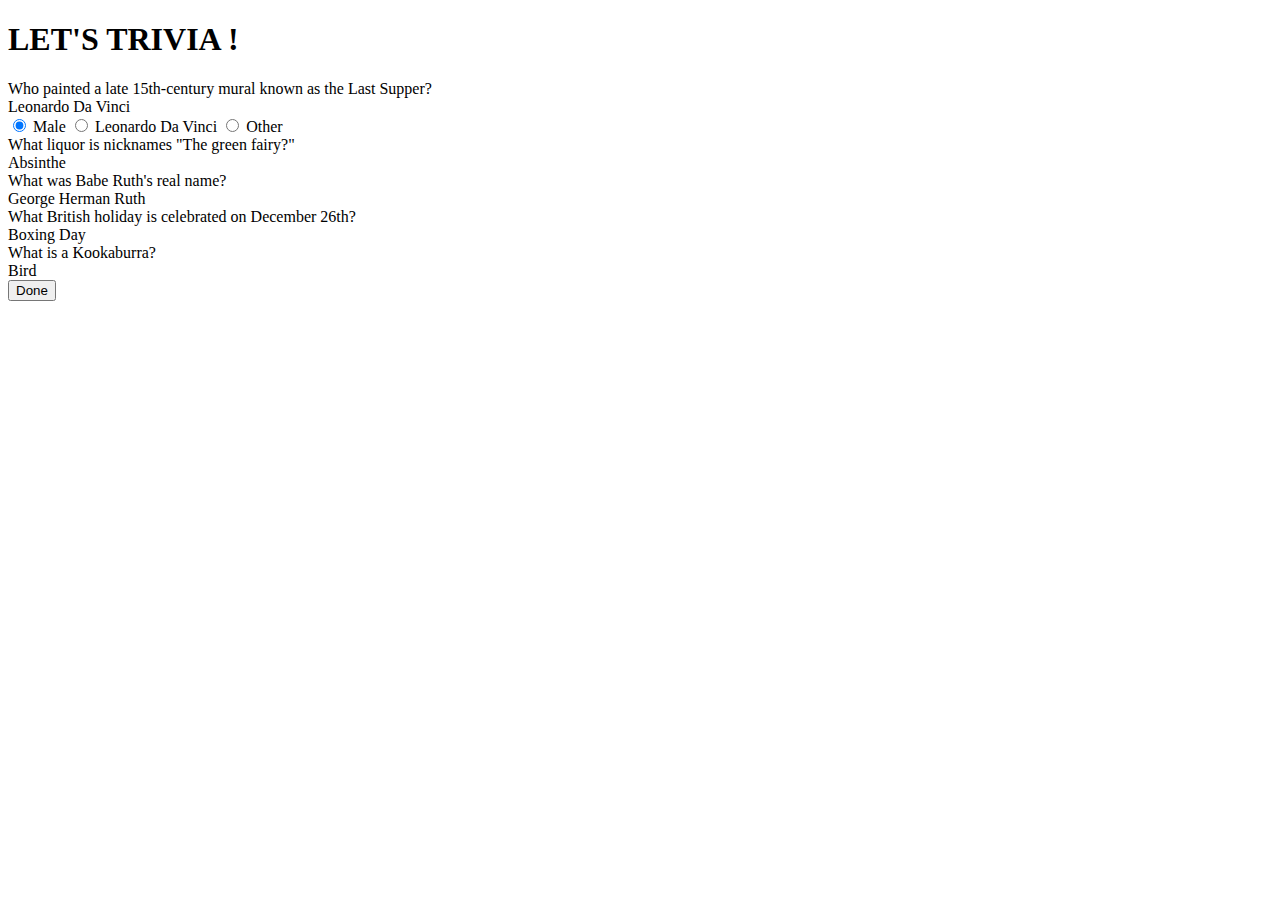
==== index.html @ fba0454f "html done" ====
<!DOCTYPE html>
<html lang="en-us">
<head>
	<meta charset="utf-8">

	<link rel="stylesheet" href="assets/css/style.css">

	<script src="https://ajax.googleapis.com/ajax/libs/jquery/3.1.0/jquery.min.js"></script>

	<title>Trivia Game</title>
</head>
<body>
	<div class="wrapper">

		<div class="container">
			<h1 class="header"> LET'S TRIVIA ! </h1>
			<div class="questions">Who painted a late 15th-century mural known as the Last Supper?
			</div>
			Leonardo Da Vinci

			<form>
  				<input type="radio" name="gender" value="q1" checked> Male
 				 <input type="radio" name="gender" value="q2"> Leonardo Da Vinci
 				 <input type="radio" name="gender" value="q3"> Other
			</form>

			<div class="questions"> What liquor is nicknames "The green fairy?"
			</div>
			Absinthe

			<div class="questions">What was Babe Ruth's real name?
			</div>

			George Herman Ruth

			<div class="questions">What British holiday is celebrated on December 26th?
			</div>
			Boxing Day

			<div class="questions"> What is a Kookaburra?
			</div>
			 Bird


			 <form action="/action_page.php">
  			<input type="submit" value="Done">
			</form>



		</div>
		


	</div>

<script type="text/javascript" src="./assets/javascript/game.js"></script>

</body>
</html>
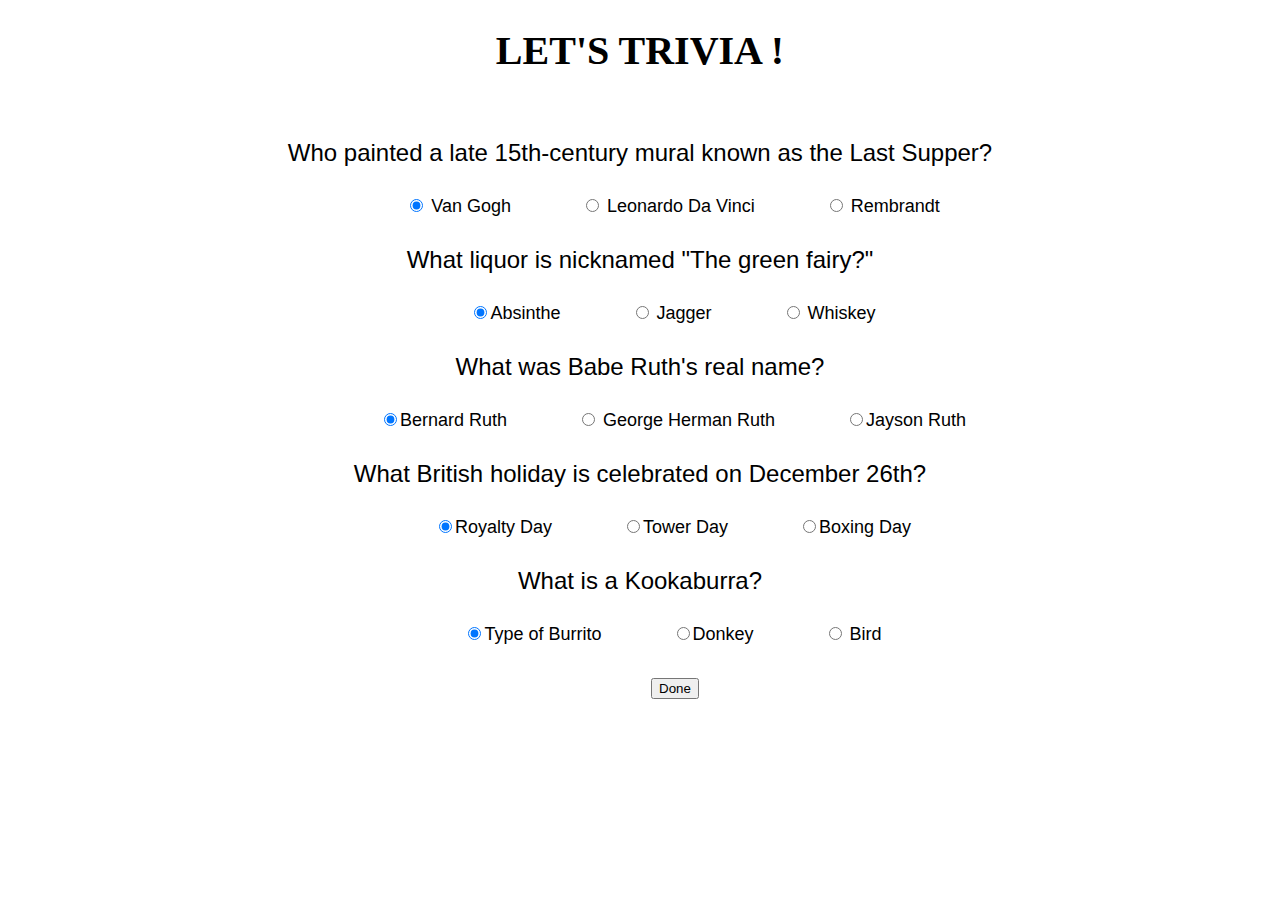
==== commit e82de9ae: "css style" ====
--- a/index.html
+++ b/index.html
@@ -1,60 +1,56 @@
 <!DOCTYPE html>
 <html lang="en-us">
+
 <head>
-	<meta charset="utf-8">
+    <meta charset="utf-8">
+    <link rel="stylesheet" href="assets/css/style.css">
+    <script src="https://ajax.googleapis.com/ajax/libs/jquery/3.1.0/jquery.min.js"></script>
+    <title>Trivia Game</title>
+</head>
 
-	<link rel="stylesheet" href="assets/css/style.css">
+<body>
+    <div class="wrapper">
+        <div class="container">
+            <h1 class="header"> LET'S TRIVIA ! </h1>
+            <p>Who painted a late 15th-century mural known as the Last Supper? </p>
+            <form class="buttons">
+                <input type="radio" name="q1" value="inc" checked class="btn"> Van Gogh
+                <input type="radio" name="q1" value="corr"> Leonardo Da Vinci
+                <input type="radio" name="q1" value="inc"> Rembrandt
+            </form>
+            <p>What liquor is nicknamed "The green fairy?" </p>
+            <form class="buttons">
+                <input type="radio" name="q1" value="inc" checked>Absinthe
+                <input type="radio" name="q1" value="corr"> Jagger
+                <input type="radio" name="q1" value="inc"> Whiskey
+            </form>
+            <p>What was Babe Ruth's real name?</p>
+            <form class="buttons">
+                <input type="radio" name="q1" value="inc" checked>Bernard Ruth
+                <input type="radio" name="q1" value="corr"> George Herman Ruth
+                <input type="radio" name="q1" value="inc">Jayson Ruth
+            </form>
+            <p>What British holiday is celebrated on December 26th? </p>
+            <form class="buttons">
+                <input type="radio" name="q1" value="inc" checked>Royalty Day
+                <input type="radio" name="q1" value="corr">Tower Day
+                <input type="radio" name="q1" value="inc">Boxing Day
+            </form>
+            <p>What is a Kookaburra?</p>
+            <form class="buttons">
+                <input type="radio" name="q1" value="inc" checked>Type of Burrito
+                <input type="radio" name="q1" value="corr">Donkey
+                <input type="radio" name="q1" value="inc"> Bird
+            </form>
+            <br>
+            <div class="done-btn">
+                <form action="/action_page.php">
+                    <input type="submit" value="Done">
+            </div>
+            </form>
+        </div>
+    </div>
+    <script type="text/javascript" src="./assets/javascript/app.js"></script>
+</body>
 
-	<script src="https://ajax.googleapis.com/ajax/libs/jquery/3.1.0/jquery.min.js"></script>
-
-	<title>Trivia Game</title>
-</head>
-<body>
-	<div class="wrapper">
-
-		<div class="container">
-			<h1 class="header"> LET'S TRIVIA ! </h1>
-			<div class="questions">Who painted a late 15th-century mural known as the Last Supper?
-			</div>
-			Leonardo Da Vinci
-
-			<form>
-  				<input type="radio" name="gender" value="q1" checked> Male
- 				 <input type="radio" name="gender" value="q2"> Leonardo Da Vinci
- 				 <input type="radio" name="gender" value="q3"> Other
-			</form>
-
-			<div class="questions"> What liquor is nicknames "The green fairy?"
-			</div>
-			Absinthe
-
-			<div class="questions">What was Babe Ruth's real name?
-			</div>
-
-			George Herman Ruth
-
-			<div class="questions">What British holiday is celebrated on December 26th?
-			</div>
-			Boxing Day
-
-			<div class="questions"> What is a Kookaburra?
-			</div>
-			 Bird
-
-
-			 <form action="/action_page.php">
-  			<input type="submit" value="Done">
-			</form>
-
-
-
-		</div>
-		
-
-
-	</div>
-
-<script type="text/javascript" src="./assets/javascript/game.js"></script>
-
-</body>
 </html>--- a/assets/css/style.css
+++ b/assets/css/style.css
@@ -0,0 +1,45 @@
+
+
+body,html {
+
+
+}
+
+
+h1{
+	text-align: center;
+	font-size: 40px;
+	margin-bottom: 60px;
+
+}
+
+
+p {
+	color: black;
+	font-size: 24px;
+	font-family: arial,helvetica,arial-narrow;
+	text-align: center;
+	padding: 5px;
+}
+
+
+.buttons {
+	font-size: 18px;
+	text-align: center;
+	font-family: arial,helvetica,arial-narrow;
+
+}
+
+input {
+
+	margin-left: 70px;
+}
+
+.done-btn {
+	text-align: center;
+	font-size: 34px;
+
+}
+
+
+
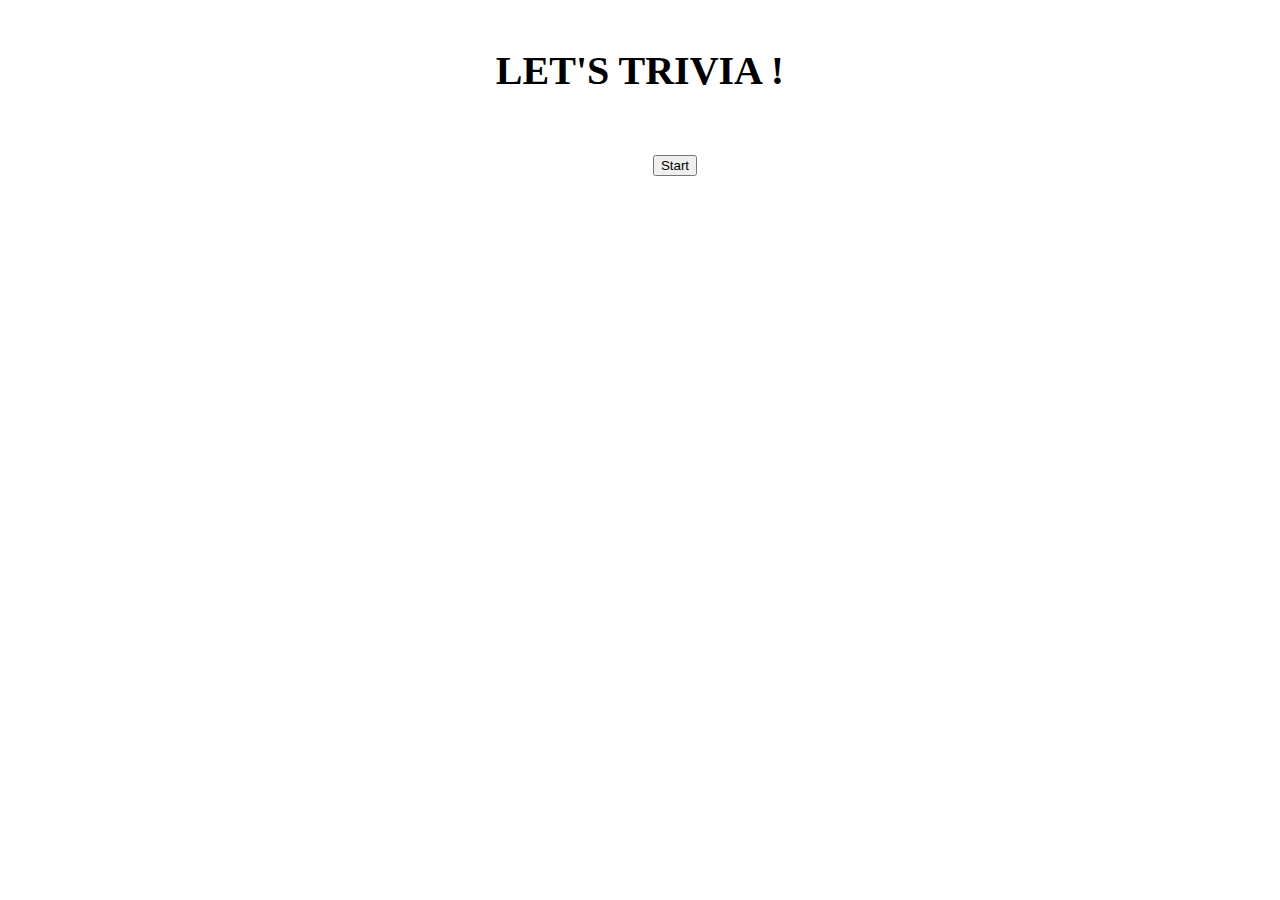
==== commit 004ba59c: "css changes" ====
--- a/index.html
+++ b/index.html
@@ -12,43 +12,14 @@
     <div class="wrapper">
         <div class="container">
             <h1 class="header"> LET'S TRIVIA ! </h1>
-            <p>Who painted a late 15th-century mural known as the Last Supper? </p>
+           
             <form class="buttons">
-                <input type="radio" name="q1" value="inc" checked class="btn"> Van Gogh
-                <input type="radio" name="q1" value="corr"> Leonardo Da Vinci
-                <input type="radio" name="q1" value="inc"> Rembrandt
-            </form>
-            <p>What liquor is nicknamed "The green fairy?" </p>
-            <form class="buttons">
-                <input type="radio" name="q1" value="inc" checked>Absinthe
-                <input type="radio" name="q1" value="corr"> Jagger
-                <input type="radio" name="q1" value="inc"> Whiskey
-            </form>
-            <p>What was Babe Ruth's real name?</p>
-            <form class="buttons">
-                <input type="radio" name="q1" value="inc" checked>Bernard Ruth
-                <input type="radio" name="q1" value="corr"> George Herman Ruth
-                <input type="radio" name="q1" value="inc">Jayson Ruth
-            </form>
-            <p>What British holiday is celebrated on December 26th? </p>
-            <form class="buttons">
-                <input type="radio" name="q1" value="inc" checked>Royalty Day
-                <input type="radio" name="q1" value="corr">Tower Day
-                <input type="radio" name="q1" value="inc">Boxing Day
-            </form>
-            <p>What is a Kookaburra?</p>
-            <form class="buttons">
-                <input type="radio" name="q1" value="inc" checked>Type of Burrito
-                <input type="radio" name="q1" value="corr">Donkey
-                <input type="radio" name="q1" value="inc"> Bird
-            </form>
-            <br>
-            <div class="done-btn">
-                <form action="/action_page.php">
-                    <input type="submit" value="Done">
+              
+                <input id="start-btn" type="button" value="Start" onclick="window.location.href='trivia.html'" />
             </div>
             </form>
         </div>
+    </div>
     </div>
     <script type="text/javascript" src="./assets/javascript/app.js"></script>
 </body>
--- a/assets/css/style.css
+++ b/assets/css/style.css
@@ -1,7 +1,8 @@
 
 
 body,html {
-
+	margin-top: 20px;
+	margin-bottom: 50px;
 
 }
 
@@ -14,7 +15,7 @@
 }
 
 
-p {
+p, #counter,.results {
 	color: black;
 	font-size: 24px;
 	font-family: arial,helvetica,arial-narrow;
@@ -33,13 +34,15 @@
 input {
 
 	margin-left: 70px;
+
 }
 
-.done-btn {
-	text-align: center;
-	font-size: 34px;
+#done-btn, #start-btn {
+	align-content: center;
+
 
 }
 
 
 
+
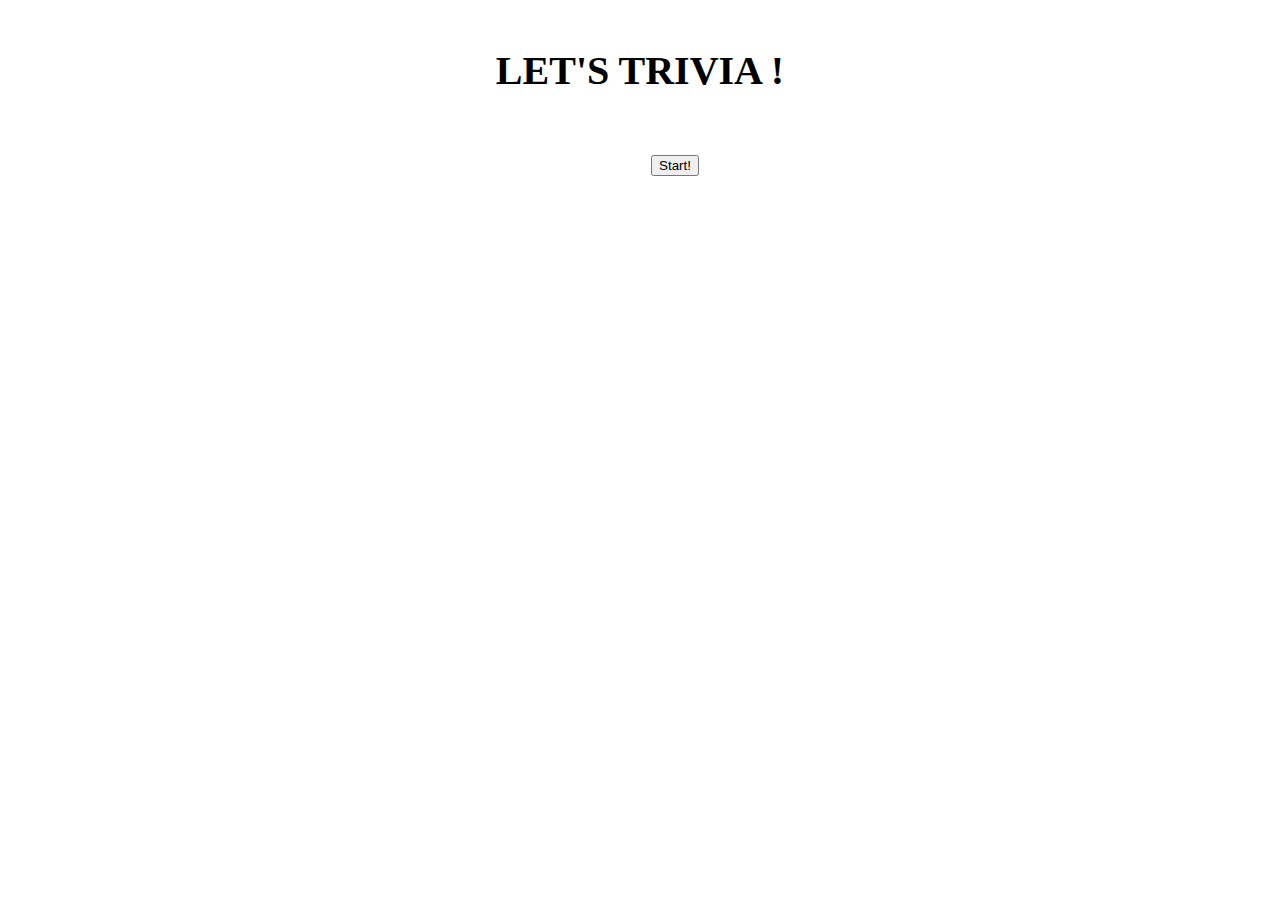
==== commit 6b3f59e2: "rescued files" ====
--- a/index.html
+++ b/index.html
@@ -10,16 +10,18 @@
 
 <body>
     <div class="wrapper">
+
         <div class="container">
+
             <h1 class="header"> LET'S TRIVIA ! </h1>
-           
+
             <form class="buttons">
-              
-                <input id="start-btn" type="button" value="Start" onclick="window.location.href='trivia.html'" />
+                <input id="start-btn" type="button" value="Start!" onclick="window.location.href='trivia.html'" />
+            </form>
+
+
             </div>
-            </form>
         </div>
-    </div>
     </div>
     <script type="text/javascript" src="./assets/javascript/app.js"></script>
 </body>
